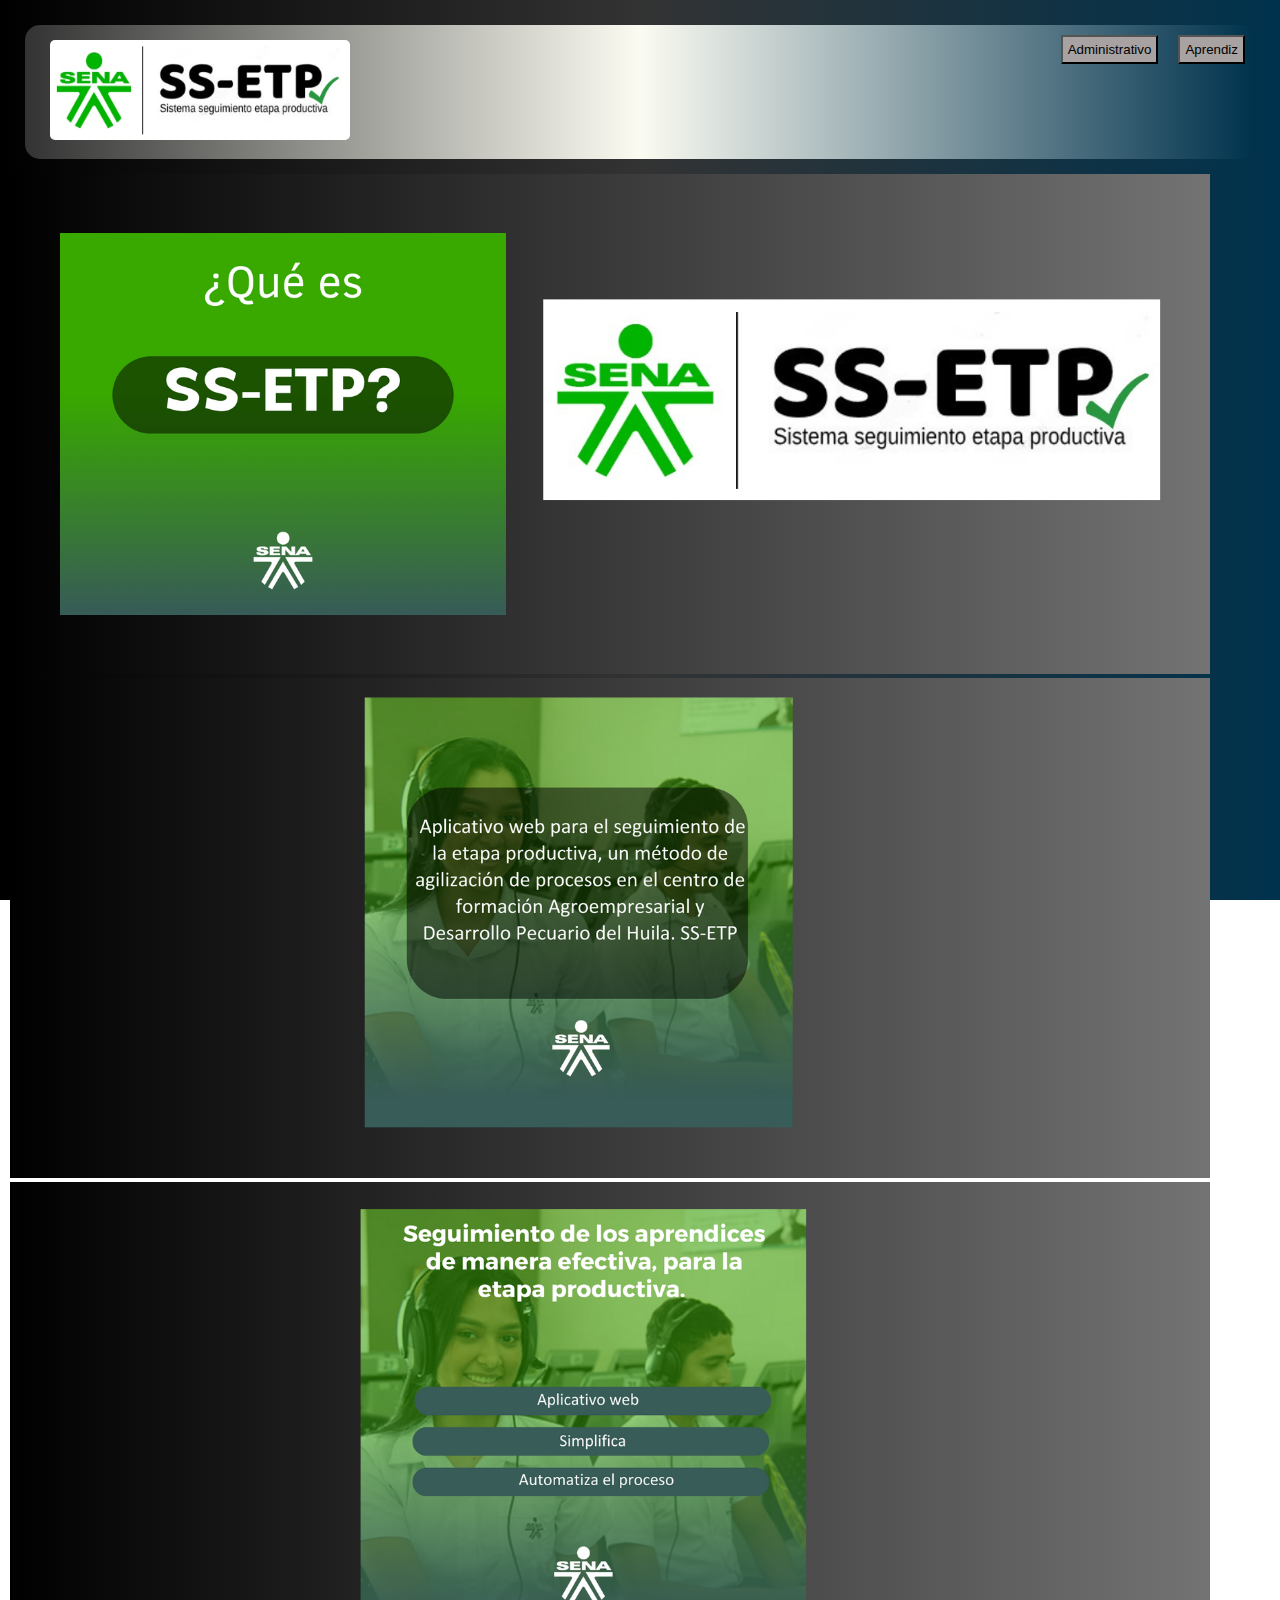
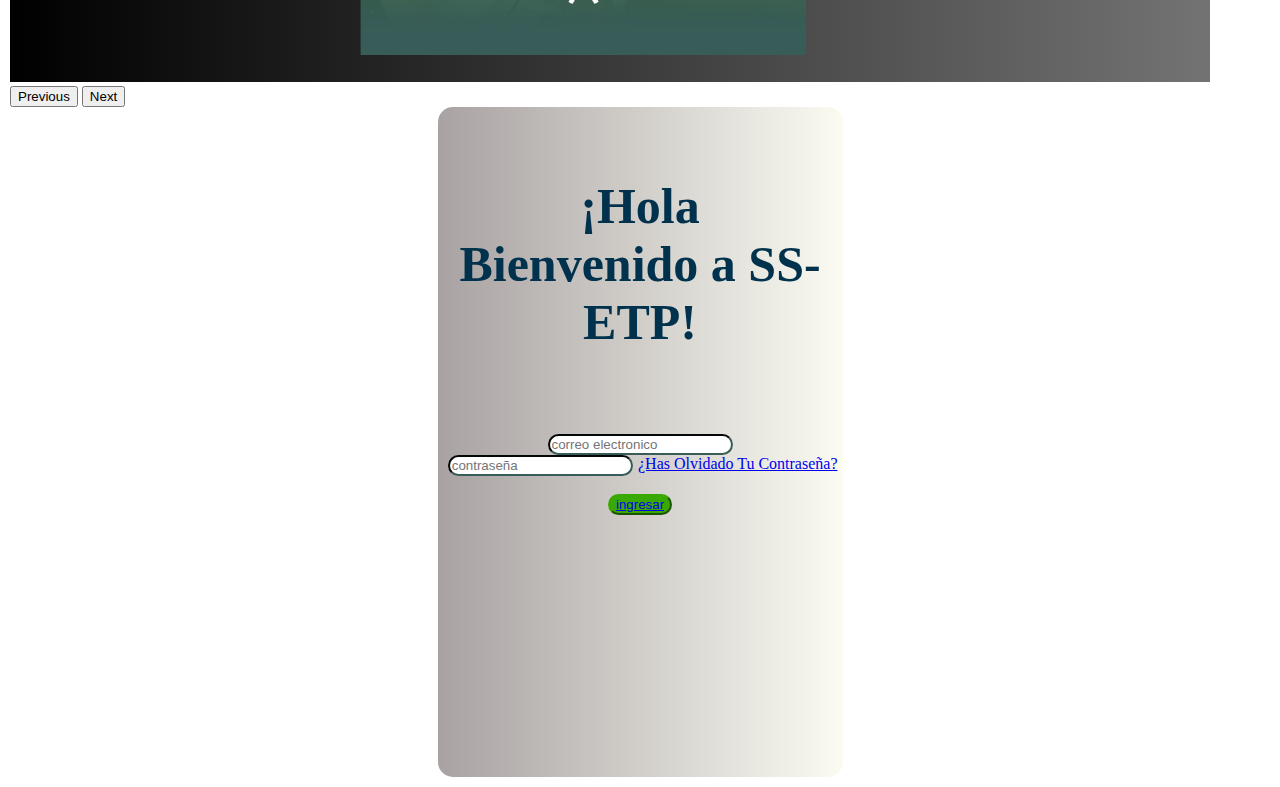
==== html/index.html @ 768be557 "cmabios en el proyecto" ====
<!doctype html>
<html lang="en">
  <head>
    <meta charset="utf-8">
    <meta name="viewport" content="width=device-width, initial-scale=1">
    <title>Bootstrap demo</title>
    <link href="https://cdn.jsdelivr.net/npm/bootstrap@5.3.2/dist/css/bootstrap.min.css" rel="stylesheet" integrity="sha384-T3c6CoIi6uLrA9TneNEoa7RxnatzjcDSCmG1MXxSR1GAsXEV/Dwwykc2MPK8M2HN" crossorigin="anonymous">
    <link rel="stylesheet" href="/css/estilos.css">
  </head>
  <body>
    
    <div id="cabecera"> <img  class="img-fluid"  src="/img/logo.jfif" alt="logo">
    <button class="btn-1" type="button"> <a href="index.html"></a>Aprendiz</button>
  <button   class="btn-1"  type="button" > <a href="index.html"></a>Administrativo</button></div>   
   <div class="row">
    <div class="col-8">
      <div id="carouselExampleAutoplaying" class="carousel slide" data-bs-ride="carousel">
        <div class="carousel-inner">
          <div class="carousel-item active">
            <img src="/img/1.png" class="d-block w-100" alt="banner1">
          </div>
          <div class="carousel-item">
            <img src="/img/2.png" class="d-block w-100" alt="banner2">
          </div>
          <div class="carousel-item">
            <img src="/img/3.png" class="d-block w-100" alt="banner3">
          </div>
        </div>
        <button class="carousel-control-prev" type="button" data-bs-target="#carouselExampleAutoplaying" data-bs-slide="prev">
          <span class="carousel-control-prev-icon" aria-hidden="true"></span>
          <span class="visually-hidden">Previous</span>
        </button>
        <button class="carousel-control-next" type="button" data-bs-target="#carouselExampleAutoplaying" data-bs-slide="next">
          <span class="carousel-control-next-icon" aria-hidden="true"></span>
          <span class="visually-hidden">Next</span>
        </button>
      </div>
    </div>
    <div class="col-4">
      <form >
        <div class="d-grid gap-3 col-12">
           <div  class="d-grid s-3 col-12 " 
           >  <p id="primer-texto"> ¡Hola Bienvenido  a  SS-ETP!</p></div><br>
           <div class="d-grid gap-3 col-12">
         <label for="exampleInputEmail1" class="form-label" ></label>
         <input type="email" class="form-control" id="exampleInputEmail1" aria-describedby="emailHelp" placeholder="correo electronico" required>
       </div>
        <div  class="d-grid gap-3 col-12">
         <label for="exampleInputPassword1" class="form-label"></label>
         <input  type="password" class="form-control" id="exampleInputPassword1" placeholder="contraseña" required>
           <div id="passwordhelp" class="formtext"> <a  href="recupero.html">¿Has Olvidado Tu Contraseña?</a></div>
       </div><br>
       <div class="d-grid gap-2 col-12 mx-auto ">
       <button  class=" btn btn-primary " type="submit" > <a href="ingreso.html" >ingresar</a></button>
       </div>
   
     </form>
    </div>
   </div>






<script src="https://cdn.jsdelivr.net/npm/@popperjs/core@2.11.8/dist/umd/popper.min.js" integrity="sha384-I7E8VVD/ismYTF4hNIPjVp/Zjvgyol6VFvRkX/vR+Vc4jQkC+hVqc2pM8ODewa9r" crossorigin="anonymous"></script>
<script src="https://cdn.jsdelivr.net/npm/bootstrap@5.3.2/dist/js/bootstrap.min.js" integrity="sha384-BBtl+eGJRgqQAUMxJ7pMwbEyER4l1g+O15P+16Ep7Q9Q+zqX6gSbd85u4mG4QzX+" crossorigin="anonymous"></script>
  </body>
</html>
---- css/estilos.css ----
body
{
    background:linear-gradient(to right ,#000,#333,#00324d) ;
    background-attachment: fixed;
    text-align: left;
    font-family: 'works family';
    font-size: 16px;
    margin: 5px;
    padding: 5px;
    transition: all 3s;
}
#cabecera{
    
    background:linear-gradient(to right ,#333,#FBFBF2,#00324d) ;
    border-radius: 15px;
    border: #a8a2a2;
    box-sizing: 5px;
    box-shadow: #a8a2a2;
    margin: 15px;
}
.img-fluid {

justify-content: center;
border-radius: 15px 15px;
box-shadow: #333;
 width: 300px; 
 height: 100px;
 margin: 5px 15px; 
 padding: 10px;
}

.btn-1{
    margin: 10px;
    padding: 5px;
    float: right ;
    overflow: hidden;
    left: 10px; 
    background-color: #a8a2a2;
}
.btn-1:hover{
    background-color: #385c57;
}
.carousel slide{
border-radius: 15px;
margin: 5px;
}

form{
    width: 395px;
    height: 660px;
    margin:auto;
    padding: 5px ;
    overflow: hidden;
    text-align: center;
    background:linear-gradient(to left ,#FBFBF2 ,#a8a2a2) ;
    border-radius: 15px 15px;
    box-shadow: #333;
     box-shadow: #385c57;
}

#primer-texto{
    color: #00324d; 
     font-family: work sans;
     font-weight: 600;
     font-size: 50px;
      padding: 15px ;
}

.form-control{
    border-radius: 15px 15px ;
    border-color: #385c57;
}
.corousel{
    margin: 10px;
}
.formtext{
    float: right;
}
.btn {
    border-radius: 15px;
    background-color: #39A900;
    border-color: #39A900;
}

.btn:hover {
    background-color: #00324d; 
}
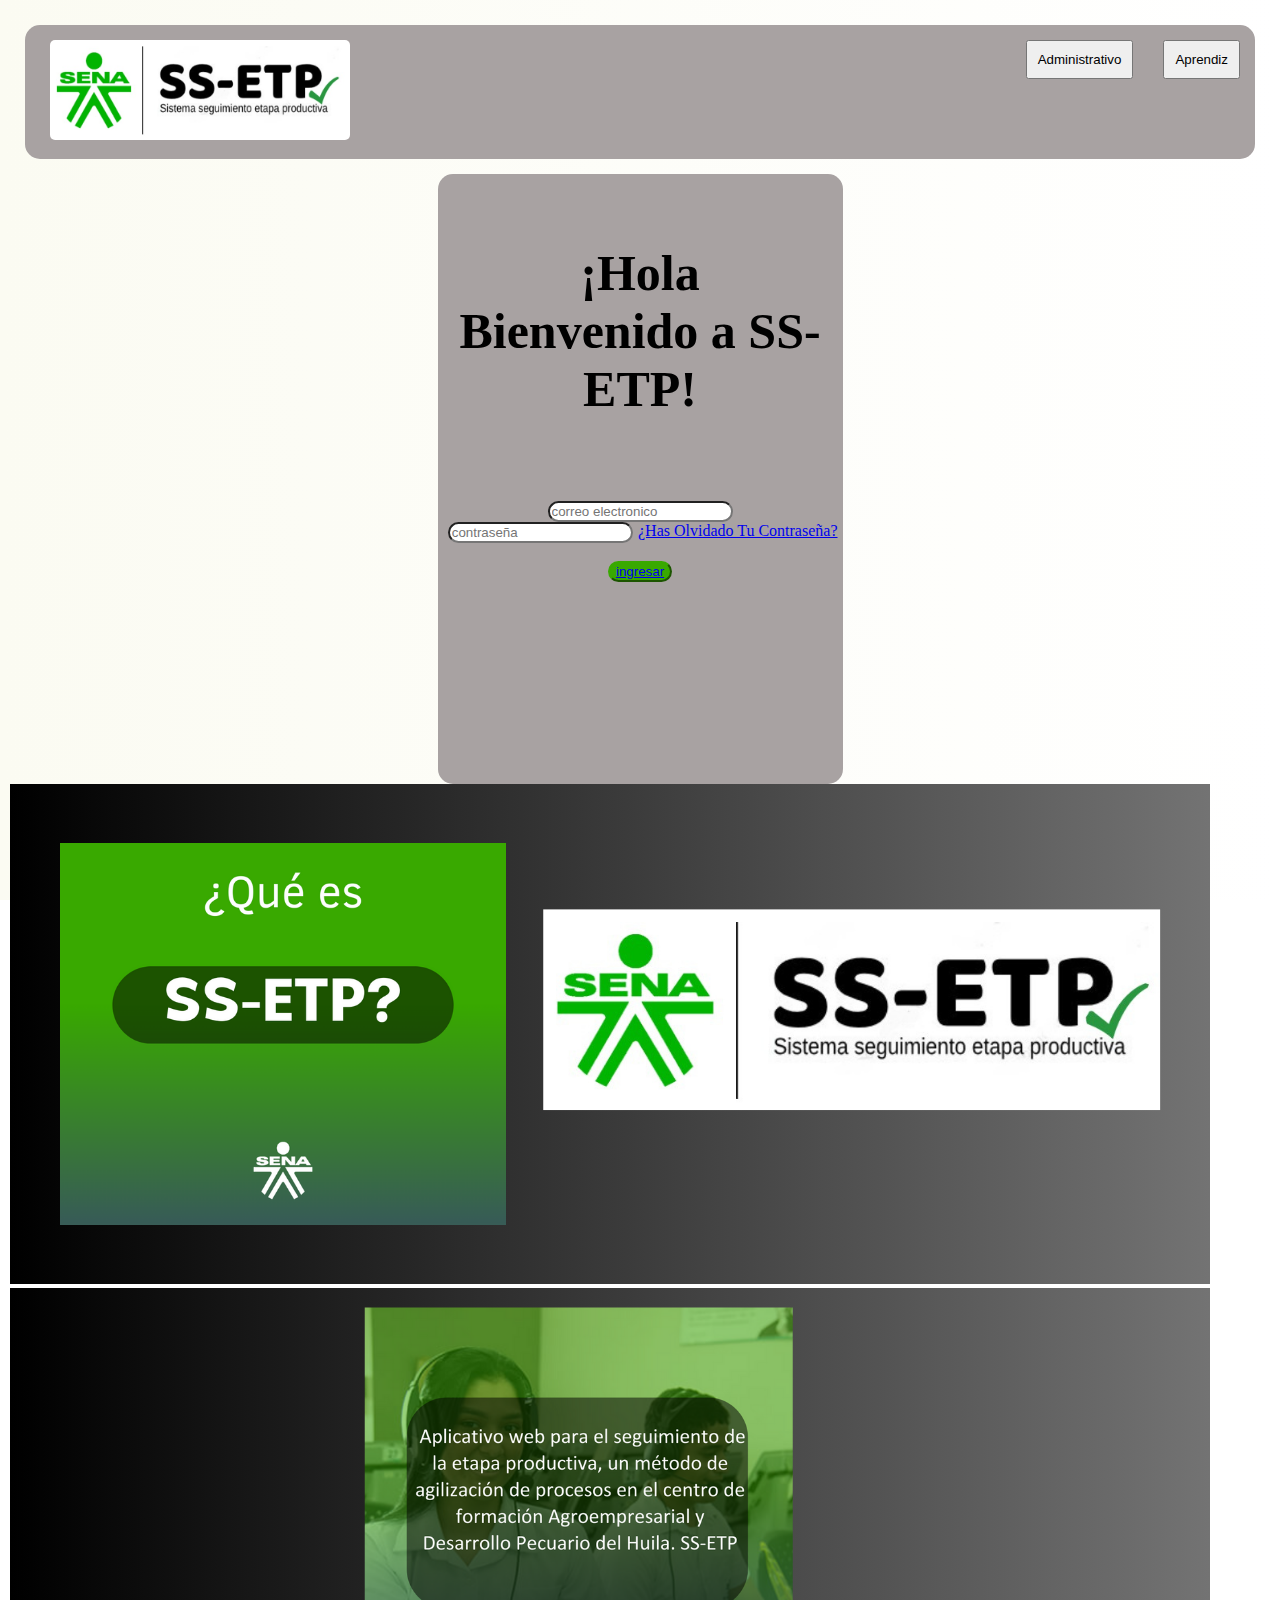
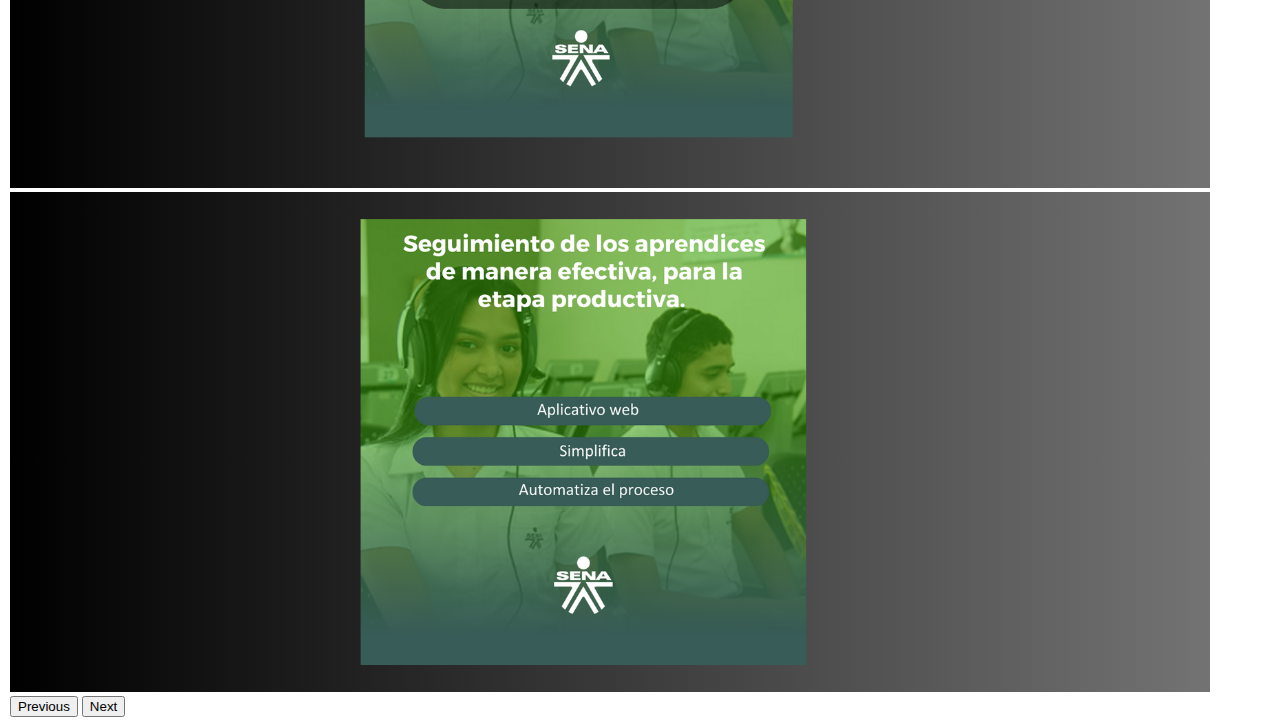
==== commit d81bedf5: "modificaciones en el proyecto" ====
--- a/html/index.html
+++ b/html/index.html
@@ -13,7 +13,27 @@
     <button class="btn-1" type="button"> <a href="index.html"></a>Aprendiz</button>
   <button   class="btn-1"  type="button" > <a href="index.html"></a>Administrativo</button></div>   
    <div class="row">
-    <div class="col-8">
+    <div class="col-12">
+      <form >
+        <div class="d-grid gap-3 col-12">
+           <div  class="d-grid s-3 col-12 " 
+           >  <p id="primer-texto"> ¡Hola Bienvenido  a  SS-ETP!</p></div><br>
+           <div class="d-grid gap-3 col-12">
+         <label for="exampleInputEmail1" class="form-label" ></label>
+         <input type="email" class="form-control" id="exampleInputEmail1" aria-describedby="emailHelp" placeholder="correo electronico" required>
+       </div>
+        <div  class="d-grid gap-3 col-12">
+         <label for="exampleInputPassword1" class="form-label"></label>
+         <input  type="password" class="form-control" id="exampleInputPassword1" placeholder="contraseña" required>
+           <div id="passwordhelp" class="formtext"> <a  href="recupero.html">¿Has Olvidado Tu Contraseña?</a></div>
+       </div><br>
+       <div class="d-grid gap-2 col-12 mx-auto ">
+       <button  class=" btn btn-primary " type="submit" aria-placeholder="ingresar" > <a href="ingreso.html" >ingresar </a></button>
+       </div>
+   
+     </form>
+    </div>
+    <div class="col-12">
       <div id="carouselExampleAutoplaying" class="carousel slide" data-bs-ride="carousel">
         <div class="carousel-inner">
           <div class="carousel-item active">
@@ -36,26 +56,6 @@
         </button>
       </div>
     </div>
-    <div class="col-4">
-      <form >
-        <div class="d-grid gap-3 col-12">
-           <div  class="d-grid s-3 col-12 " 
-           >  <p id="primer-texto"> ¡Hola Bienvenido  a  SS-ETP!</p></div><br>
-           <div class="d-grid gap-3 col-12">
-         <label for="exampleInputEmail1" class="form-label" ></label>
-         <input type="email" class="form-control" id="exampleInputEmail1" aria-describedby="emailHelp" placeholder="correo electronico" required>
-       </div>
-        <div  class="d-grid gap-3 col-12">
-         <label for="exampleInputPassword1" class="form-label"></label>
-         <input  type="password" class="form-control" id="exampleInputPassword1" placeholder="contraseña" required>
-           <div id="passwordhelp" class="formtext"> <a  href="recupero.html">¿Has Olvidado Tu Contraseña?</a></div>
-       </div><br>
-       <div class="d-grid gap-2 col-12 mx-auto ">
-       <button  class=" btn btn-primary " type="submit" > <a href="ingreso.html" >ingresar</a></button>
-       </div>
-   
-     </form>
-    </div>
    </div>
 
 
--- a/css/estilos.css
+++ b/css/estilos.css
@@ -1,6 +1,6 @@
 body
 {
-    background:linear-gradient(to right ,#000,#333,#00324d) ;
+    background:linear-gradient(to right ,#FBFBF2,white) ;
     background-attachment: fixed;
     text-align: left;
     font-family: 'works family';
@@ -11,7 +11,7 @@
 }
 #cabecera{
     
-    background:linear-gradient(to right ,#333,#FBFBF2,#00324d) ;
+    background:#a8a2a2;
     border-radius: 15px;
     border: #a8a2a2;
     box-sizing: 5px;
@@ -22,7 +22,6 @@
 
 justify-content: center;
 border-radius: 15px 15px;
-box-shadow: #333;
  width: 300px; 
  height: 100px;
  margin: 5px 15px; 
@@ -30,36 +29,39 @@
 }
 
 .btn-1{
-    margin: 10px;
-    padding: 5px;
-    float: right ;
-    overflow: hidden;
-    left: 10px; 
-    background-color: #a8a2a2;
+    border-radius: none;
+    margin: 15px;
+    padding: 10px;
+    float: right  ;
+    left: 15px;
+    right: 10px; 
+    
 }
-.btn-1:hover{
-    background-color: #385c57;
-}
+
 .carousel slide{
 border-radius: 15px;
 margin: 5px;
+height: 600px;
+}
+#inicio{
+    background-color: #39A900;
 }
 
 form{
     width: 395px;
-    height: 660px;
+    height: 600px;
     margin:auto;
     padding: 5px ;
     overflow: hidden;
     text-align: center;
-    background:linear-gradient(to left ,#FBFBF2 ,#a8a2a2) ;
+    background-color: #a8a2a2;
     border-radius: 15px 15px;
     box-shadow: #333;
-     box-shadow: #385c57;
+    
 }
 
 #primer-texto{
-    color: #00324d; 
+    color: black; 
      font-family: work sans;
      font-weight: 600;
      font-size: 50px;
@@ -68,7 +70,7 @@
 
 .form-control{
     border-radius: 15px 15px ;
-    border-color: #385c57;
+    
 }
 .corousel{
     margin: 10px;
@@ -82,6 +84,4 @@
     border-color: #39A900;
 }
 
-.btn:hover {
-    background-color: #00324d; 
-}
+
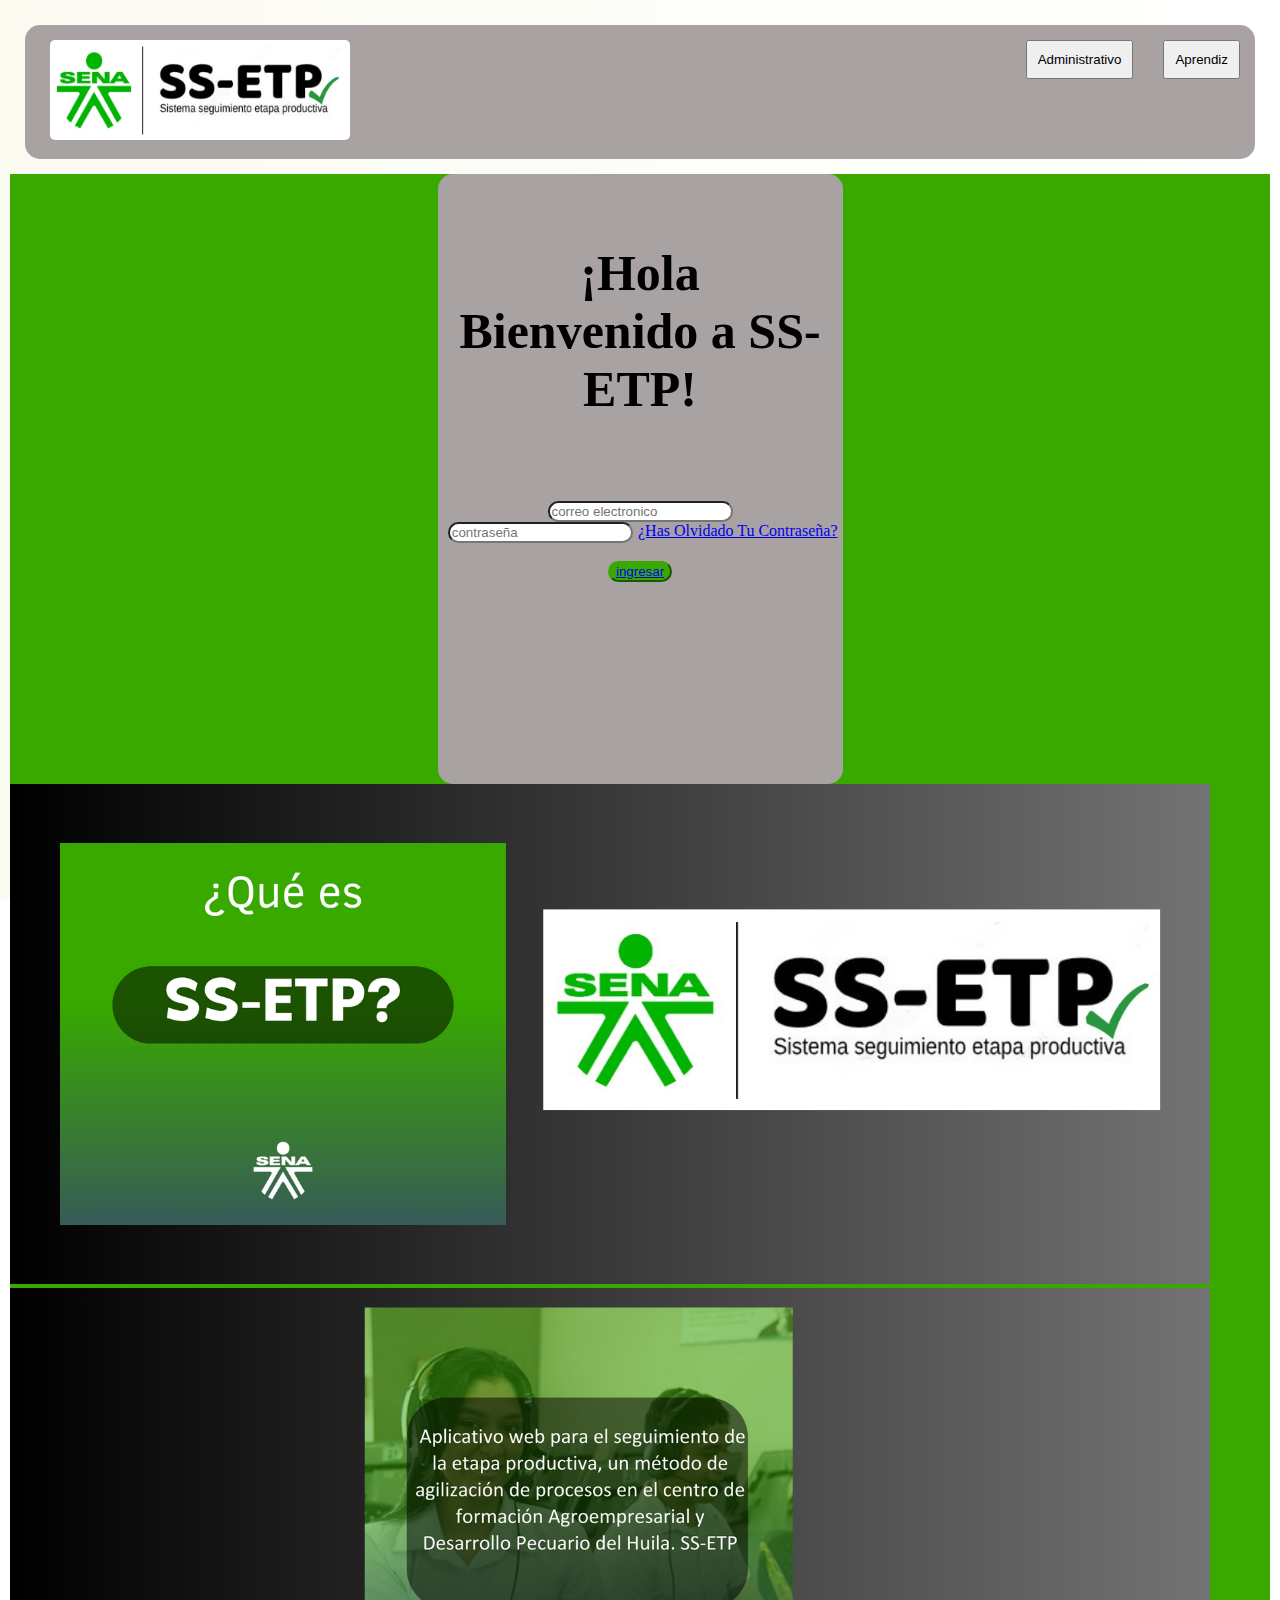
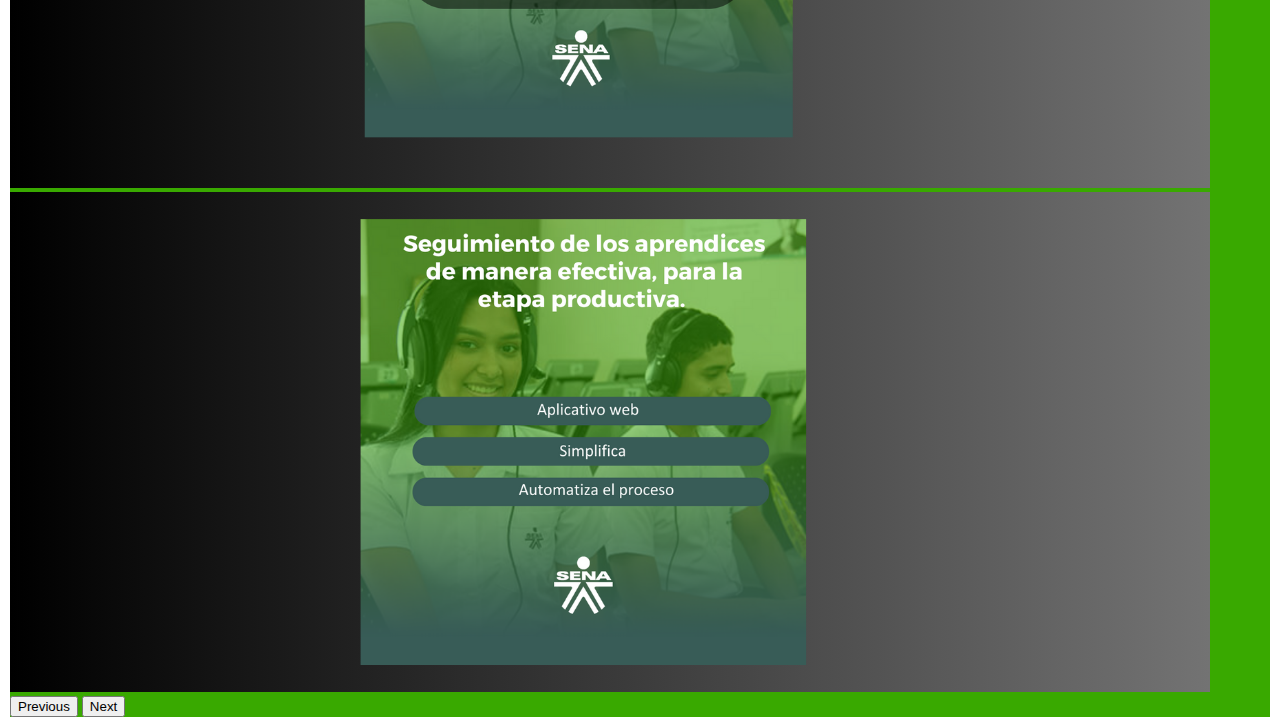
==== commit 05923688: "cambios en ingreso" ====
--- a/html/index.html
+++ b/html/index.html
@@ -13,7 +13,7 @@
     <button class="btn-1" type="button"> <a href="index.html"></a>Aprendiz</button>
   <button   class="btn-1"  type="button" > <a href="index.html"></a>Administrativo</button></div>   
    <div class="row">
-    <div class="col-12">
+    <div id="inicio" class="col-12">
       <form >
         <div class="d-grid gap-3 col-12">
            <div  class="d-grid s-3 col-12 " 
@@ -28,7 +28,7 @@
            <div id="passwordhelp" class="formtext"> <a  href="recupero.html">¿Has Olvidado Tu Contraseña?</a></div>
        </div><br>
        <div class="d-grid gap-2 col-12 mx-auto ">
-       <button  class=" btn btn-primary " type="submit" aria-placeholder="ingresar" > <a href="ingreso.html" >ingresar </a></button>
+       <button  class=" btn btn-primary " type="submit" aria-placeholder="ingresar" ><nav><a href="ingreso.html" >ingresar </a></nav> </button>
        </div>
    
      </form>
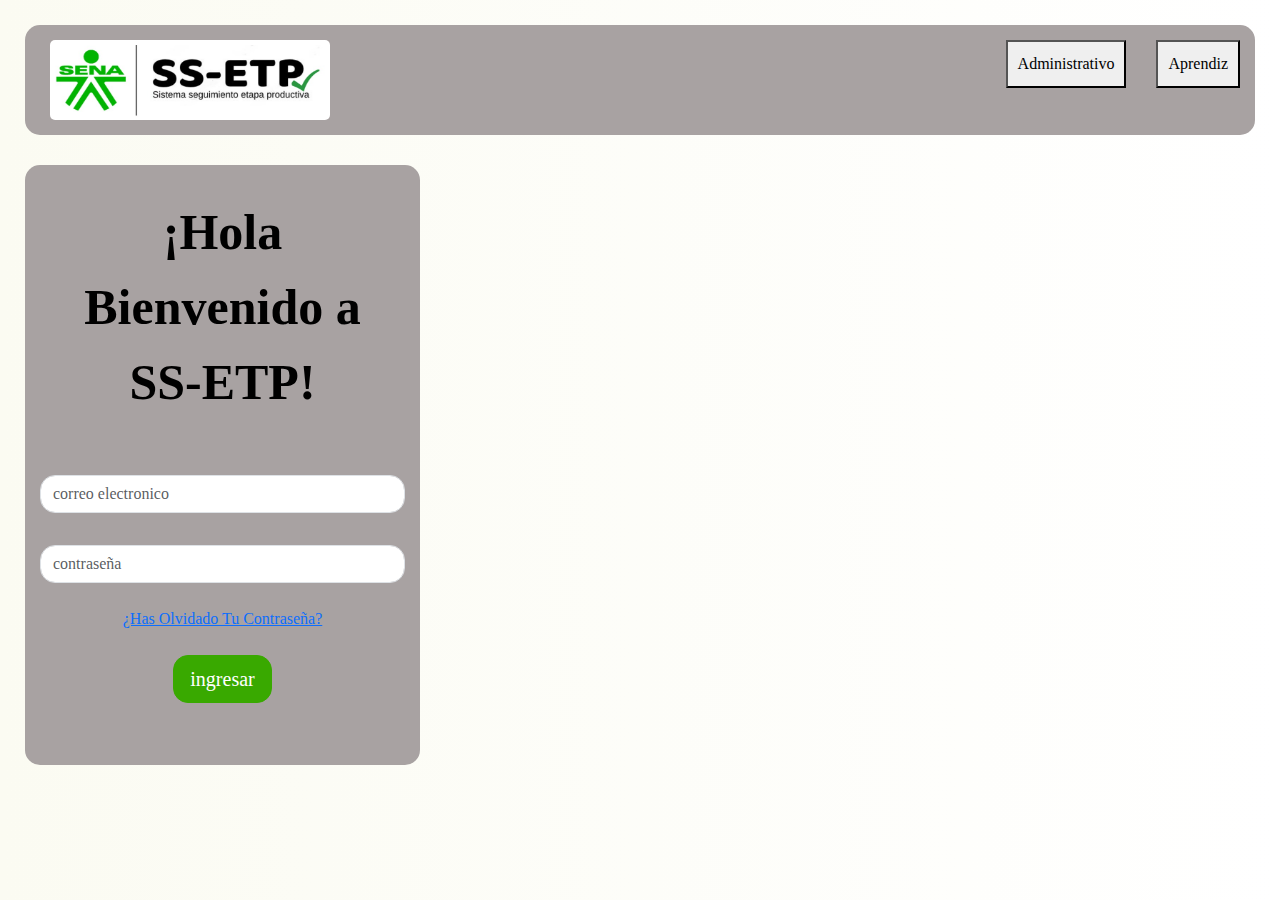
==== commit 2817cb3f: "nuevos cmabios" ====
--- a/html/index.html
+++ b/html/index.html
@@ -4,7 +4,7 @@
     <meta charset="utf-8">
     <meta name="viewport" content="width=device-width, initial-scale=1">
     <title>Bootstrap demo</title>
-    <link href="https://cdn.jsdelivr.net/npm/bootstrap@5.3.2/dist/css/bootstrap.min.css" rel="stylesheet" integrity="sha384-T3c6CoIi6uLrA9TneNEoa7RxnatzjcDSCmG1MXxSR1GAsXEV/Dwwykc2MPK8M2HN" crossorigin="anonymous">
+    <link rel="stylesheet" href="https://cdn.jsdelivr.net/npm/bootstrap@5.3.2/dist/css/bootstrap.min.css">
     <link rel="stylesheet" href="/css/estilos.css">
   </head>
   <body>
@@ -13,48 +13,22 @@
     <button class="btn-1" type="button"> <a href="index.html"></a>Aprendiz</button>
   <button   class="btn-1"  type="button" > <a href="index.html"></a>Administrativo</button></div>   
    <div class="row">
-    <div id="inicio" class="col-12">
+    <!--inicio de formulario-->
+    <div  class="md-col-6">
+      
       <form >
-        <div class="d-grid gap-3 col-12">
-           <div  class="d-grid s-3 col-12 " 
-           >  <p id="primer-texto"> ¡Hola Bienvenido  a  SS-ETP!</p></div><br>
-           <div class="d-grid gap-3 col-12">
+           <div><p id="primer-texto"> ¡Hola Bienvenido  a  SS-ETP!</p></div>
          <label for="exampleInputEmail1" class="form-label" ></label>
-         <input type="email" class="form-control" id="exampleInputEmail1" aria-describedby="emailHelp" placeholder="correo electronico" required>
-       </div>
-        <div  class="d-grid gap-3 col-12">
+         <input type="email" class="form-control" id="exampleInputEmail1"  placeholder="correo electronico" required>
+        <div  class="d-grid gap-4 ">
          <label for="exampleInputPassword1" class="form-label"></label>
          <input  type="password" class="form-control" id="exampleInputPassword1" placeholder="contraseña" required>
            <div id="passwordhelp" class="formtext"> <a  href="recupero.html">¿Has Olvidado Tu Contraseña?</a></div>
-       </div><br>
-       <div class="d-grid gap-2 col-12 mx-auto ">
-       <button  class=" btn btn-primary " type="submit" aria-placeholder="ingresar" ><nav><a href="ingreso.html" >ingresar </a></nav> </button>
-       </div>
-   
+          </div><br>
+       <button type="submit" class="btn btn-primary btn-lg">ingresar</button>
+       
      </form>
-    </div>
-    <div class="col-12">
-      <div id="carouselExampleAutoplaying" class="carousel slide" data-bs-ride="carousel">
-        <div class="carousel-inner">
-          <div class="carousel-item active">
-            <img src="/img/1.png" class="d-block w-100" alt="banner1">
-          </div>
-          <div class="carousel-item">
-            <img src="/img/2.png" class="d-block w-100" alt="banner2">
-          </div>
-          <div class="carousel-item">
-            <img src="/img/3.png" class="d-block w-100" alt="banner3">
-          </div>
-        </div>
-        <button class="carousel-control-prev" type="button" data-bs-target="#carouselExampleAutoplaying" data-bs-slide="prev">
-          <span class="carousel-control-prev-icon" aria-hidden="true"></span>
-          <span class="visually-hidden">Previous</span>
-        </button>
-        <button class="carousel-control-next" type="button" data-bs-target="#carouselExampleAutoplaying" data-bs-slide="next">
-          <span class="carousel-control-next-icon" aria-hidden="true"></span>
-          <span class="visually-hidden">Next</span>
-        </button>
-      </div>
+     <!--termina formulario-->
     </div>
    </div>
 
--- a/css/estilos.css
+++ b/css/estilos.css
@@ -43,15 +43,12 @@
 margin: 5px;
 height: 600px;
 }
-#inicio{
-    background-color: #39A900;
-}
 
 form{
     width: 395px;
     height: 600px;
-    margin:auto;
-    padding: 5px ;
+    margin:15px;
+    padding: 15px ;
     overflow: hidden;
     text-align: center;
     background-color: #a8a2a2;
@@ -79,6 +76,8 @@
     float: right;
 }
 .btn {
+    margin-bottom: 15px;
+    overflow: hidden;
     border-radius: 15px;
     background-color: #39A900;
     border-color: #39A900;
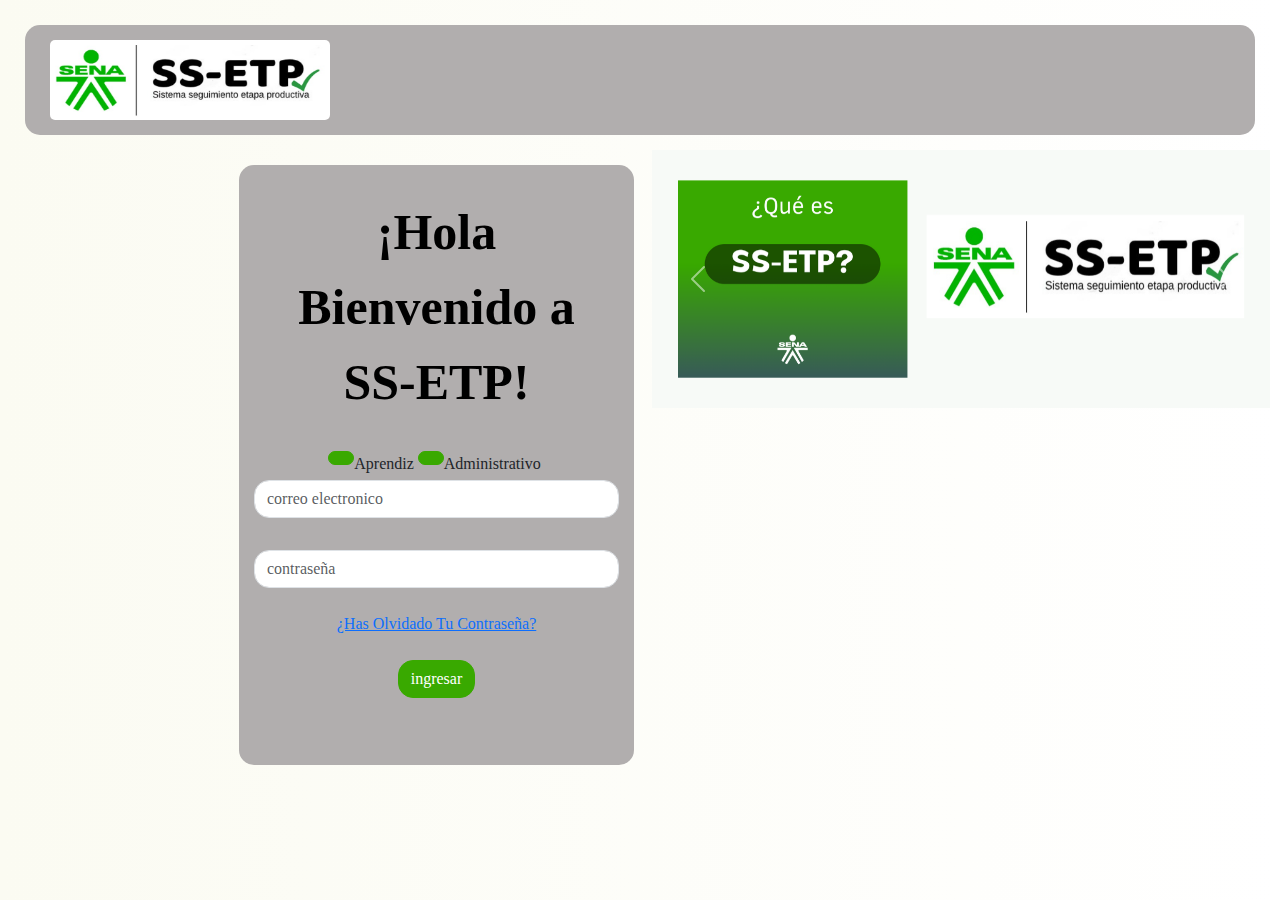
==== commit cbcb0248: "nuevos cambios a el proyecto" ====
--- a/html/index.html
+++ b/html/index.html
@@ -3,38 +3,60 @@
   <head>
     <meta charset="utf-8">
     <meta name="viewport" content="width=device-width, initial-scale=1">
-    <title>Bootstrap demo</title>
+    <title>SS-ETP</title>
     <link rel="stylesheet" href="https://cdn.jsdelivr.net/npm/bootstrap@5.3.2/dist/css/bootstrap.min.css">
     <link rel="stylesheet" href="/css/estilos.css">
   </head>
   <body>
+  <!--cabecera-->
+  <div id="cabecera"> <img  class="img-fluid"  src="/img/logo.jfif" alt="logo">
     
-    <div id="cabecera"> <img  class="img-fluid"  src="/img/logo.jfif" alt="logo">
-    <button class="btn-1" type="button"> <a href="index.html"></a>Aprendiz</button>
-  <button   class="btn-1"  type="button" > <a href="index.html"></a>Administrativo</button></div>   
-   <div class="row">
+</div> 
+     <div class="row">
     <!--inicio de formulario-->
-    <div  class="md-col-6">
+    <div class="col-md-2"></div>
+    <div  class="col-md-4">
       
       <form >
            <div><p id="primer-texto"> ¡Hola Bienvenido  a  SS-ETP!</p></div>
+           <a href="index.html"  class="btn btn-primary"></a>Aprendiz
+            <a href="index.html" class="btn btn-primary"></a>Administrativo
          <label for="exampleInputEmail1" class="form-label" ></label>
-         <input type="email" class="form-control" id="exampleInputEmail1"  placeholder="correo electronico" required>
+         <input type="email" class="form-control" id="exampleInputEmail1"  placeholder="correo electronico" >
         <div  class="d-grid gap-4 ">
          <label for="exampleInputPassword1" class="form-label"></label>
-         <input  type="password" class="form-control" id="exampleInputPassword1" placeholder="contraseña" required>
+         <input  type="password" class="form-control" id="exampleInputPassword1" placeholder="contraseña" >
            <div id="passwordhelp" class="formtext"> <a  href="recupero.html">¿Has Olvidado Tu Contraseña?</a></div>
           </div><br>
-       <button type="submit" class="btn btn-primary btn-lg">ingresar</button>
-       
+          <a href="ingreso.html" class="btn btn-primary">ingresar</a>
      </form>
      <!--termina formulario-->
     </div>
+    <div class="col-md-6">
+      <div id="carouselExampleRide" class="carousel slide" data-bs-ride="true">
+        <div class="carousel-inner">
+          <div class="carousel-item active">
+            <img src="/img/1.png" class="d-block w-100" alt="...">
+          </div>
+          <div class="carousel-item">
+            <img src="/img/2.png" class="d-block w-100" alt="...">
+          </div>
+          <div class="carousel-item">
+            <img src="..." class="d-block w-100" alt="...">
+          </div>
+        </div>
+        <button class="carousel-control-prev" type="button" data-bs-target="#carouselExampleRide" data-bs-slide="prev">
+          <span class="carousel-control-prev-icon" aria-hidden="true"></span>
+          <span class="visually-hidden">Previous</span>
+        </button>
+        <button class="carousel-control-next" type="button" data-bs-target="#carouselExampleRide" data-bs-slide="next">
+          <span class="carousel-control-next-icon" aria-hidden="true"></span>
+          <span class="visually-hidden">Next</span>
+        </button>
+      </div>
+    </div>
    </div>
-
-
-
-
+  
 
 
 <script src="https://cdn.jsdelivr.net/npm/@popperjs/core@2.11.8/dist/umd/popper.min.js" integrity="sha384-I7E8VVD/ismYTF4hNIPjVp/Zjvgyol6VFvRkX/vR+Vc4jQkC+hVqc2pM8ODewa9r" crossorigin="anonymous"></script>
--- a/css/estilos.css
+++ b/css/estilos.css
@@ -11,11 +11,11 @@
 }
 #cabecera{
     
-    background:#a8a2a2;
+    background:#b1aeae;
     border-radius: 15px;
-    border: #a8a2a2;
+    border: #b1aeae;
     box-sizing: 5px;
-    box-shadow: #a8a2a2;
+    box-shadow: #b1aeae;
     margin: 15px;
 }
 .img-fluid {
@@ -28,15 +28,7 @@
  padding: 10px;
 }
 
-.btn-1{
-    border-radius: none;
-    margin: 15px;
-    padding: 10px;
-    float: right  ;
-    left: 15px;
-    right: 10px; 
-    
-}
+
 
 .carousel slide{
 border-radius: 15px;
@@ -51,7 +43,7 @@
     padding: 15px ;
     overflow: hidden;
     text-align: center;
-    background-color: #a8a2a2;
+    background-color: #b1aeae;
     border-radius: 15px 15px;
     box-shadow: #333;
     
@@ -72,10 +64,9 @@
 .corousel{
     margin: 10px;
 }
-.formtext{
-    float: right;
-}
+
 .btn {
+
     margin-bottom: 15px;
     overflow: hidden;
     border-radius: 15px;
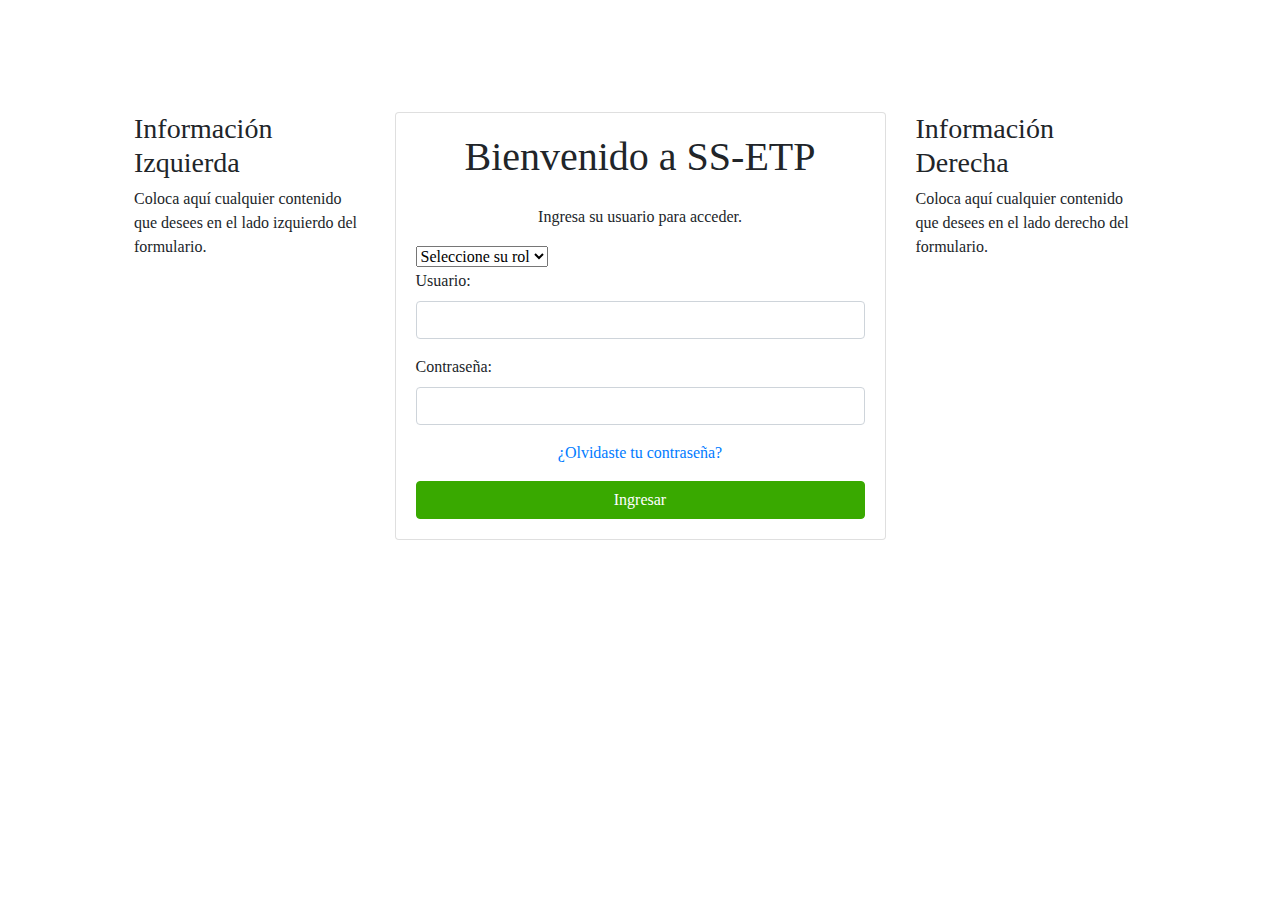
==== commit bd002da1: "nuevos cambios en el proyecto" ====
--- a/html/index.html
+++ b/html/index.html
@@ -1,65 +1,68 @@
-<!doctype html>
+<!DOCTYPE html>
 <html lang="en">
-  <head>
-    <meta charset="utf-8">
-    <meta name="viewport" content="width=device-width, initial-scale=1">
-    <title>SS-ETP</title>
-    <link rel="stylesheet" href="https://cdn.jsdelivr.net/npm/bootstrap@5.3.2/dist/css/bootstrap.min.css">
+
+<head>
+    <meta charset="UTF-8">
+    <meta name="viewport" content="width=device-width, initial-scale=1.0">
+    <link rel="stylesheet" href="https://stackpath.bootstrapcdn.com/bootstrap/4.5.2/css/bootstrap.min.css">
     <link rel="stylesheet" href="/css/estilos.css">
-  </head>
-  <body>
-  <!--cabecera-->
-  <div id="cabecera"> <img  class="img-fluid"  src="/img/logo.jfif" alt="logo">
-    
-</div> 
-     <div class="row">
-    <!--inicio de formulario-->
-    <div class="col-md-2"></div>
-    <div  class="col-md-4">
-      
-      <form >
-           <div><p id="primer-texto"> ¡Hola Bienvenido  a  SS-ETP!</p></div>
-           <a href="index.html"  class="btn btn-primary"></a>Aprendiz
-            <a href="index.html" class="btn btn-primary"></a>Administrativo
-         <label for="exampleInputEmail1" class="form-label" ></label>
-         <input type="email" class="form-control" id="exampleInputEmail1"  placeholder="correo electronico" >
-        <div  class="d-grid gap-4 ">
-         <label for="exampleInputPassword1" class="form-label"></label>
-         <input  type="password" class="form-control" id="exampleInputPassword1" placeholder="contraseña" >
-           <div id="passwordhelp" class="formtext"> <a  href="recupero.html">¿Has Olvidado Tu Contraseña?</a></div>
-          </div><br>
-          <a href="ingreso.html" class="btn btn-primary">ingresar</a>
-     </form>
-     <!--termina formulario-->
+    <title>Login Informativo con Bootstrap</title>
+</head>
+
+<body>
+    <div class="container mt-5 p-lg-5">
+        <div class="row p-3">
+            <div class="col-md-3 ">
+                <!-- Contenido para el lado izquierdo -->
+                <h3>Información Izquierda</h3>
+                <p>Coloca aquí cualquier contenido que desees en el lado izquierdo del formulario.</p>
+            </div>
+            <div class="col-md-6">
+                <!-- Formulario principal -->
+                <div class="card">
+                    <div class="card-body">
+                        <h1 class="text-center mb-4">Bienvenido a  SS-ETP</h1>
+                        <p class="text-center">Ingresa  su usuario para acceder.</p>
+                        <form action="procesando.php"method="post">
+
+                            <select class="form-select" aria-label="Default select example">
+                                <option selected>Seleccione su rol</option>
+                                <option value="1">Administrativo</option>
+                                <option value="2">Aprendiz</option>
+                                
+                              </select>
+
+                            <div class="form-group">
+                                <label for="username">Usuario:</label>
+                                <input type="text" class="form-control" id="username" name="username" required>
+                            </div>
+
+                            <div class="form-group">
+                                <label for="password">Contraseña:</label>
+                                <input type="password" class="form-control" id="password" name="password" required>
+                            </div>
+
+                            <div class="form-group text-center">
+                                <a href="/html/recupero.html">¿Olvidaste tu contraseña?</a>
+                            </div>
+
+                            <a href="/html/ingreso.html" class="btn btn-primary btn-block">Ingresar</a>
+
+                        </form>
+                    </div>
+                </div>
+            </div>
+            <div class="col-md-3 ">
+                <!-- Contenido para el lado derecho -->
+                <h3>Información Derecha</h3>
+                <p>Coloca aquí cualquier contenido que desees en el lado derecho del formulario.</p>
+            </div>
+        </div>
     </div>
-    <div class="col-md-6">
-      <div id="carouselExampleRide" class="carousel slide" data-bs-ride="true">
-        <div class="carousel-inner">
-          <div class="carousel-item active">
-            <img src="/img/1.png" class="d-block w-100" alt="...">
-          </div>
-          <div class="carousel-item">
-            <img src="/img/2.png" class="d-block w-100" alt="...">
-          </div>
-          <div class="carousel-item">
-            <img src="..." class="d-block w-100" alt="...">
-          </div>
-        </div>
-        <button class="carousel-control-prev" type="button" data-bs-target="#carouselExampleRide" data-bs-slide="prev">
-          <span class="carousel-control-prev-icon" aria-hidden="true"></span>
-          <span class="visually-hidden">Previous</span>
-        </button>
-        <button class="carousel-control-next" type="button" data-bs-target="#carouselExampleRide" data-bs-slide="next">
-          <span class="carousel-control-next-icon" aria-hidden="true"></span>
-          <span class="visually-hidden">Next</span>
-        </button>
-      </div>
-    </div>
-   </div>
-  
 
+    <script src="https://code.jquery.com/jquery-3.5.1.slim.min.js"></script>
+    <script src="https://cdn.jsdelivr.net/npm/@popperjs/core@2.11.8/dist/umd/popper.min.js"></script>
+    <script src="https://stackpath.bootstrapcdn.com/bootstrap/4.5.2/js/bootstrap.min.js"></script>
+</body>
 
-<script src="https://cdn.jsdelivr.net/npm/@popperjs/core@2.11.8/dist/umd/popper.min.js" integrity="sha384-I7E8VVD/ismYTF4hNIPjVp/Zjvgyol6VFvRkX/vR+Vc4jQkC+hVqc2pM8ODewa9r" crossorigin="anonymous"></script>
-<script src="https://cdn.jsdelivr.net/npm/bootstrap@5.3.2/dist/js/bootstrap.min.js" integrity="sha384-BBtl+eGJRgqQAUMxJ7pMwbEyER4l1g+O15P+16Ep7Q9Q+zqX6gSbd85u4mG4QzX+" crossorigin="anonymous"></script>
-  </body>
-</html>+</html>
--- a/css/estilos.css
+++ b/css/estilos.css
@@ -1,77 +1,14 @@
-body
-{
-    background:linear-gradient(to right ,#FBFBF2,white) ;
-    background-attachment: fixed;
-    text-align: left;
+body {
+    background-image: url(/img/fondo.png);
+    background-repeat: no-repeat;
+    background-size: cover;
+    margin: 0; 
+    padding: 0; 
     font-family: 'works family';
     font-size: 16px;
-    margin: 5px;
-    padding: 5px;
     transition: all 3s;
 }
-#cabecera{
-    
-    background:#b1aeae;
-    border-radius: 15px;
-    border: #b1aeae;
-    box-sizing: 5px;
-    box-shadow: #b1aeae;
-    margin: 15px;
-}
-.img-fluid {
-
-justify-content: center;
-border-radius: 15px 15px;
- width: 300px; 
- height: 100px;
- margin: 5px 15px; 
- padding: 10px;
-}
-
-
-
-.carousel slide{
-border-radius: 15px;
-margin: 5px;
-height: 600px;
-}
-
-form{
-    width: 395px;
-    height: 600px;
-    margin:15px;
-    padding: 15px ;
-    overflow: hidden;
-    text-align: center;
-    background-color: #b1aeae;
-    border-radius: 15px 15px;
-    box-shadow: #333;
-    
-}
-
-#primer-texto{
-    color: black; 
-     font-family: work sans;
-     font-weight: 600;
-     font-size: 50px;
-      padding: 15px ;
-}
-
-.form-control{
-    border-radius: 15px 15px ;
-    
-}
-.corousel{
-    margin: 10px;
-}
-
 .btn {
-
-    margin-bottom: 15px;
-    overflow: hidden;
-    border-radius: 15px;
     background-color: #39A900;
     border-color: #39A900;
 }
-
-
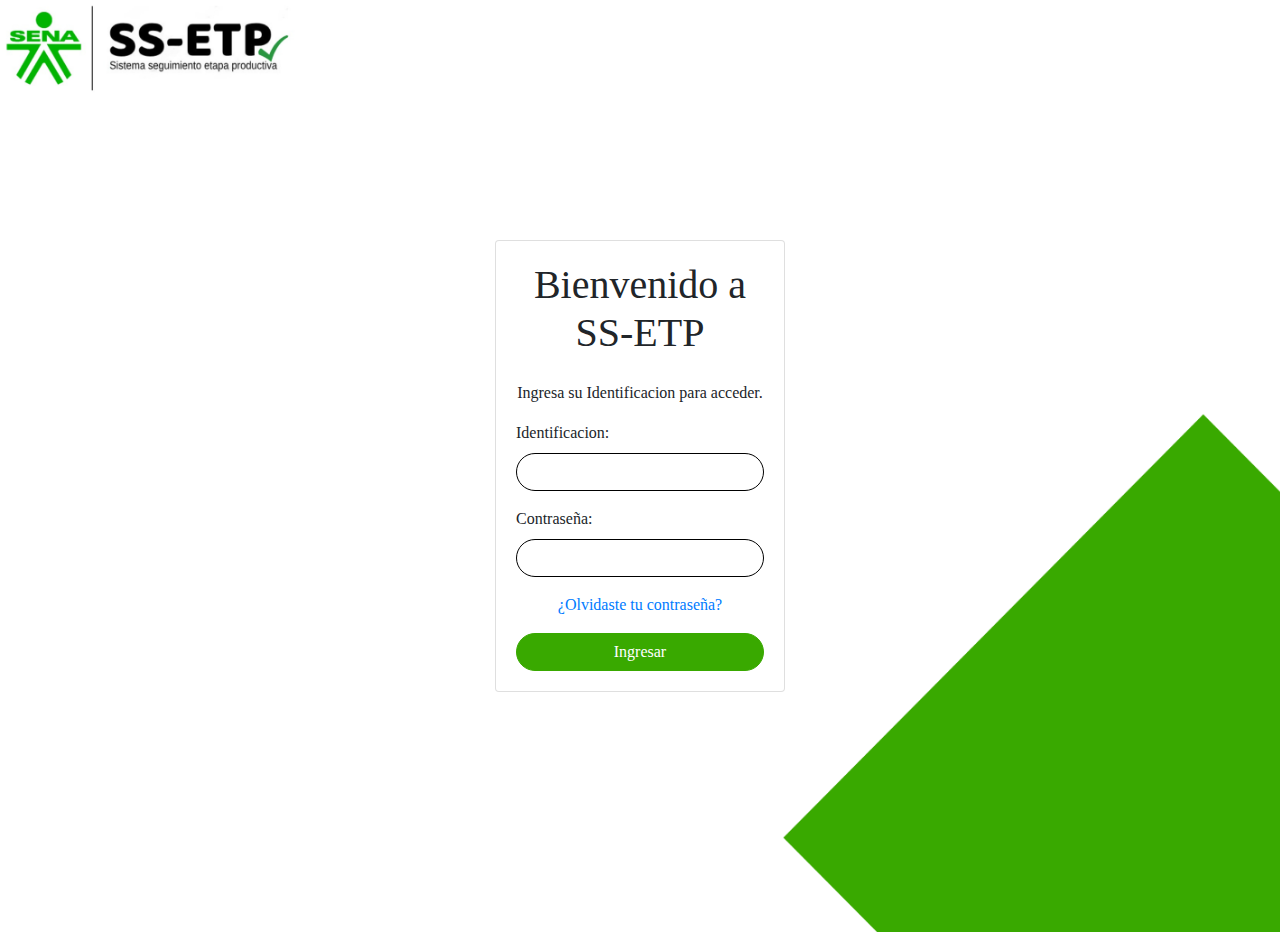
==== commit 895434df: "nuevos cambios en el proyecto" ====
--- a/html/index.html
+++ b/html/index.html
@@ -1,4 +1,4 @@
-<!DOCTYPE html>
+<!doctype html>
 <html lang="en">
 
 <head>
@@ -10,30 +10,19 @@
 </head>
 
 <body>
-    <div class="container mt-5 p-lg-5">
-        <div class="row p-3">
-            <div class="col-md-3 ">
-                <!-- Contenido para el lado izquierdo -->
-                <h3>Información Izquierda</h3>
-                <p>Coloca aquí cualquier contenido que desees en el lado izquierdo del formulario.</p>
-            </div>
-            <div class="col-md-6">
+    
+        <div class="row " id="cabecera">
+            <div class="col-md-3"></div>
+            <div class="col-md-6" >
                 <!-- Formulario principal -->
                 <div class="card">
-                    <div class="card-body">
+                    <div class="card-body " >
                         <h1 class="text-center mb-4">Bienvenido a  SS-ETP</h1>
-                        <p class="text-center">Ingresa  su usuario para acceder.</p>
-                        <form action="procesando.php"method="post">
-
-                            <select class="form-select" aria-label="Default select example">
-                                <option selected>Seleccione su rol</option>
-                                <option value="1">Administrativo</option>
-                                <option value="2">Aprendiz</option>
-                                
-                              </select>
+                        <p class="text-center">Ingresa  su Identificacion para acceder.</p>
+                        <form action="procesando.php"method="post" >
 
                             <div class="form-group">
-                                <label for="username">Usuario:</label>
+                                <label for="username">Identificacion:</label>
                                 <input type="text" class="form-control" id="username" name="username" required>
                             </div>
 
@@ -52,13 +41,8 @@
                     </div>
                 </div>
             </div>
-            <div class="col-md-3 ">
-                <!-- Contenido para el lado derecho -->
-                <h3>Información Derecha</h3>
-                <p>Coloca aquí cualquier contenido que desees en el lado derecho del formulario.</p>
-            </div>
         </div>
-    </div>
+    
 
     <script src="https://code.jquery.com/jquery-3.5.1.slim.min.js"></script>
     <script src="https://cdn.jsdelivr.net/npm/@popperjs/core@2.11.8/dist/umd/popper.min.js"></script>
--- a/css/estilos.css
+++ b/css/estilos.css
@@ -2,13 +2,31 @@
     background-image: url(/img/fondo.png);
     background-repeat: no-repeat;
     background-size: cover;
-    margin: 0; 
+    margin: 5em; 
     padding: 0; 
     font-family: 'works family';
     font-size: 16px;
     transition: all 3s;
 }
+#cabecera{
+    margin: 7em;
+    padding: 8em;
+}
+
+
 .btn {
     background-color: #39A900;
     border-color: #39A900;
+    border-radius: 5em;
+    
 }
+
+
+#username{
+    border: 1px solid black;
+    border-radius: 5em;
+}
+#password{
+    border: 1px solid black;
+    border-radius: 5em;
+}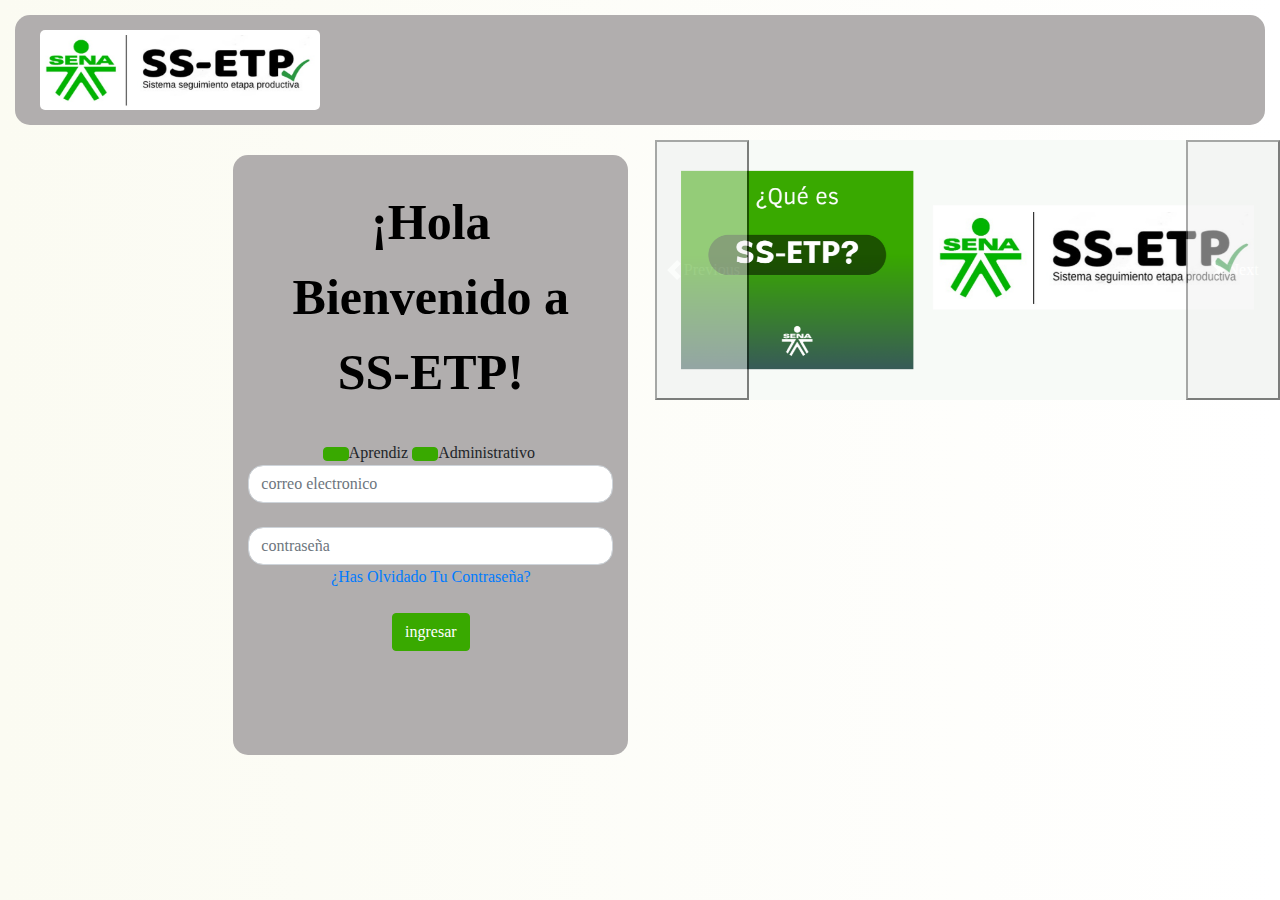
==== commit b2b45e70: "Merge branch 'master' of https://github.com/Andres2389/SS-ETP" ====
--- a/html/index.html
+++ b/html/index.html
@@ -1,4 +1,4 @@
-<!doctype html>
+<!DOCTYPE html>
 <html lang="en">
 
 <head>
@@ -6,47 +6,60 @@
     <meta name="viewport" content="width=device-width, initial-scale=1.0">
     <link rel="stylesheet" href="https://stackpath.bootstrapcdn.com/bootstrap/4.5.2/css/bootstrap.min.css">
     <link rel="stylesheet" href="/css/estilos.css">
-    <title>Login Informativo con Bootstrap</title>
-</head>
+  </head>
+  <body>
+  <!--cabecera-->
+  <div id="cabecera"> <img  class="img-fluid"  src="/img/logo.jfif" alt="logo">
+    
+</div> 
+     <div class="row">
+    <!--inicio de formulario-->
+    <div class="col-md-2"></div>
+    <div  class="col-md-4">
+      
+      <form >
+           <div><p id="primer-texto"> ¡Hola Bienvenido  a  SS-ETP!</p></div>
+           <a href="index.html"  class="btn btn-primary"></a>Aprendiz
+            <a href="index.html" class="btn btn-primary"></a>Administrativo
+         <label for="exampleInputEmail1" class="form-label" ></label>
+         <input type="email" class="form-control" id="exampleInputEmail1"  placeholder="correo electronico" >
+        <div  class="d-grid gap-4 ">
+         <label for="exampleInputPassword1" class="form-label"></label>
+         <input  type="password" class="form-control" id="exampleInputPassword1" placeholder="contraseña" >
+           <div id="passwordhelp" class="formtext"> <a  href="recupero.html">¿Has Olvidado Tu Contraseña?</a></div>
+          </div><br>
+          <a href="ingreso.html" class="btn btn-primary">ingresar</a>
+     </form>
+     <!--termina formulario-->
+    </div>
+    <div class="col-md-6">
+      <div id="carouselExampleRide" class="carousel slide" data-bs-ride="true">
+        <div class="carousel-inner">
+          <div class="carousel-item active">
+            <img src="/img/1.png" class="d-block w-100" alt="...">
+          </div>
+          <div class="carousel-item">
+            <img src="/img/2.png" class="d-block w-100" alt="...">
+          </div>
+          <div class="carousel-item">
+            <img src="..." class="d-block w-100" alt="...">
+          </div>
+        </div>
+        <button class="carousel-control-prev" type="button" data-bs-target="#carouselExampleRide" data-bs-slide="prev">
+          <span class="carousel-control-prev-icon" aria-hidden="true"></span>
+          <span class="visually-hidden">Previous</span>
+        </button>
+        <button class="carousel-control-next" type="button" data-bs-target="#carouselExampleRide" data-bs-slide="next">
+          <span class="carousel-control-next-icon" aria-hidden="true"></span>
+          <span class="visually-hidden">Next</span>
+        </button>
+      </div>
+    </div>
+   </div>
+  
 
-<body>
-    
-        <div class="row " id="cabecera">
-            <div class="col-md-3"></div>
-            <div class="col-md-6" >
-                <!-- Formulario principal -->
-                <div class="card">
-                    <div class="card-body " >
-                        <h1 class="text-center mb-4">Bienvenido a  SS-ETP</h1>
-                        <p class="text-center">Ingresa  su Identificacion para acceder.</p>
-                        <form action="procesando.php"method="post" >
 
-                            <div class="form-group">
-                                <label for="username">Identificacion:</label>
-                                <input type="text" class="form-control" id="username" name="username" required>
-                            </div>
-
-                            <div class="form-group">
-                                <label for="password">Contraseña:</label>
-                                <input type="password" class="form-control" id="password" name="password" required>
-                            </div>
-
-                            <div class="form-group text-center">
-                                <a href="/html/recupero.html">¿Olvidaste tu contraseña?</a>
-                            </div>
-
-                            <a href="/html/ingreso.html" class="btn btn-primary btn-block">Ingresar</a>
-
-                        </form>
-                    </div>
-                </div>
-            </div>
-        </div>
-    
-
-    <script src="https://code.jquery.com/jquery-3.5.1.slim.min.js"></script>
-    <script src="https://cdn.jsdelivr.net/npm/@popperjs/core@2.11.8/dist/umd/popper.min.js"></script>
-    <script src="https://stackpath.bootstrapcdn.com/bootstrap/4.5.2/js/bootstrap.min.js"></script>
-</body>
-
+<script src="https://cdn.jsdelivr.net/npm/@popperjs/core@2.11.8/dist/umd/popper.min.js" integrity="sha384-I7E8VVD/ismYTF4hNIPjVp/Zjvgyol6VFvRkX/vR+Vc4jQkC+hVqc2pM8ODewa9r" crossorigin="anonymous"></script>
+<script src="https://cdn.jsdelivr.net/npm/bootstrap@5.3.2/dist/js/bootstrap.min.js" integrity="sha384-BBtl+eGJRgqQAUMxJ7pMwbEyER4l1g+O15P+16Ep7Q9Q+zqX6gSbd85u4mG4QzX+" crossorigin="anonymous"></script>
+  </body>
 </html>
--- a/css/estilos.css
+++ b/css/estilos.css
@@ -1,32 +1,71 @@
-body {
-    background-image: url(/img/fondo.png);
-    background-repeat: no-repeat;
-    background-size: cover;
-    margin: 5em; 
-    padding: 0; 
+body
+{
+    background:linear-gradient(to right ,#FBFBF2,white) ;
+    background-attachment: fixed;
+    text-align: left;
     font-family: 'works family';
     font-size: 16px;
     transition: all 3s;
 }
 #cabecera{
-    margin: 7em;
-    padding: 8em;
+    
+    background:#b1aeae;
+    border-radius: 15px;
+    border: #b1aeae;
+    box-sizing: 5px;
+    box-shadow: #b1aeae;
+    margin: 15px;
+}
+.img-fluid {
+
+justify-content: center;
+border-radius: 15px 15px;
+ width: 300px; 
+ height: 100px;
+ margin: 5px 15px; 
+ padding: 10px;
 }
 
+
+
+.carousel slide{
+border-radius: 15px;
+margin: 5px;
+height: 600px;
+}
+
+form{
+    width: 395px;
+    height: 600px;
+    margin:15px;
+    padding: 15px ;
+    overflow: hidden;
+    text-align: center;
+    background-color: #b1aeae;
+    border-radius: 15px 15px;
+    box-shadow: #333;
+    
+}
+
+#primer-texto{
+    color: black; 
+     font-family: work sans;
+     font-weight: 600;
+     font-size: 50px;
+      padding: 15px ;
+}
+
+.form-control{
+    border-radius: 15px 15px ;
+    
+}
+.corousel{
+    margin: 10px;
+}
 
 .btn {
     background-color: #39A900;
     border-color: #39A900;
-    border-radius: 5em;
-    
 }
 
 
-#username{
-    border: 1px solid black;
-    border-radius: 5em;
-}
-#password{
-    border: 1px solid black;
-    border-radius: 5em;
-}